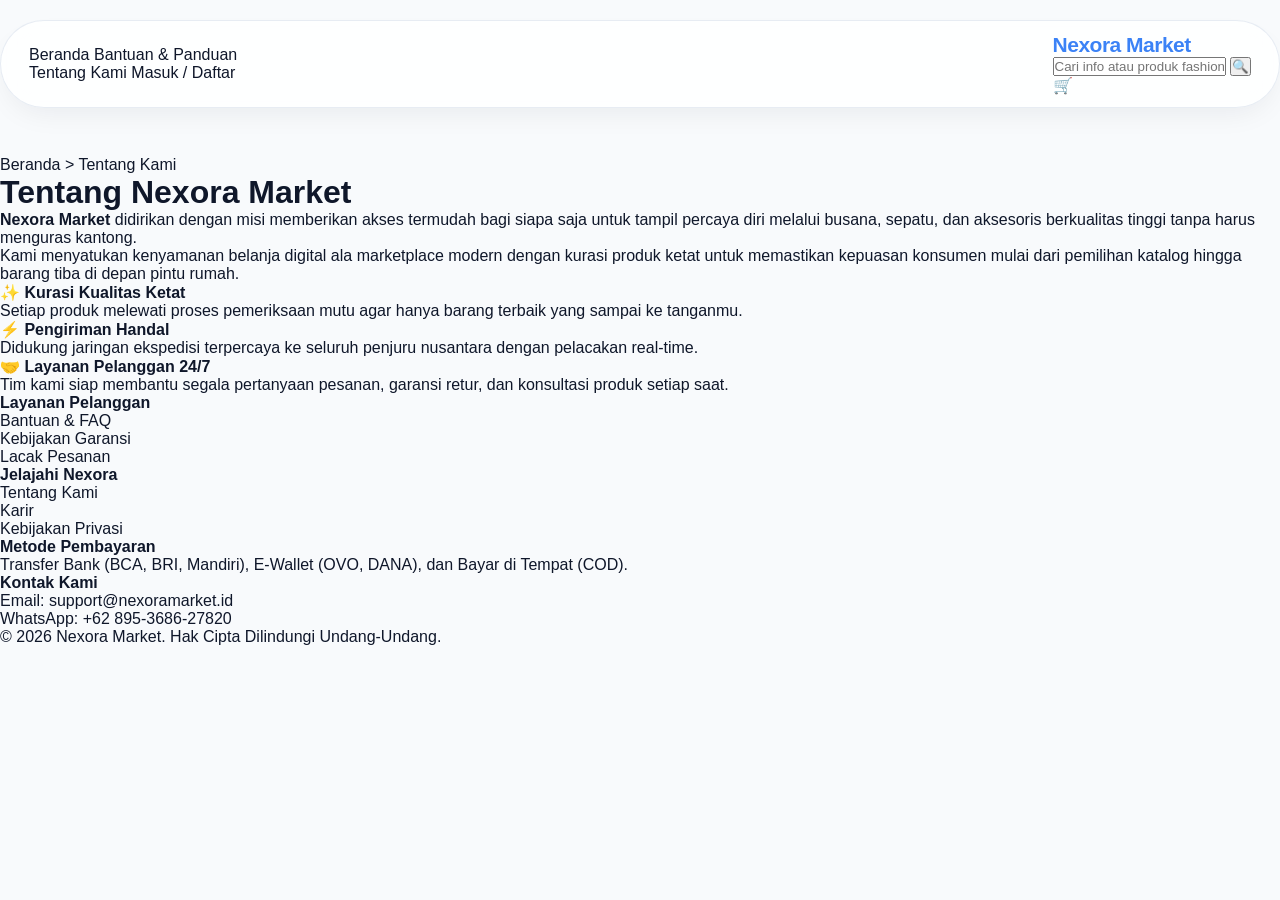
==== html/about.html @ 92c5cad9 "Add files via upload" ====
<!DOCTYPE html>
<html lang="id">
<head>
    <meta charset="UTF-8">
    <meta name="viewport" content="width=device-width, initial-scale=1.0">
    <title>Tentang Kami — Nexora Market</title>
    <link rel="stylesheet" href="../css/style.css">
</head>
<body>

    <header class="header-utama">
        <div class="top-bar-nav">
            <div class="top-bar-kiri">
                <a href="bagianDalam.html" id="linkBeranda" class="link-beranda">Beranda</a>
                <a href="#">Bantuan & Panduan</a>
            </div>
            <div class="top-bar-kanan">
                <span id="greetingArea" class="user-greeting" hidden></span>
                <a href="about.html" class="active">Tentang Kami</a>
                <a href="profile.html" id="navProfile" hidden>👤 Profil</a>
                <a href="login_daftar.html" id="navAuth">Masuk / Daftar</a>
            </div>
        </div>

        <div class="main-header-bar">
            <a href="bagianDalam.html" class="brand-logo-nexora">
                <span class="logo-icon"></span>
                <span>Nexora Market</span>
            </a>
            <div class="search-container-bar">
                <div class="search-box-bar">
                    <input type="text" placeholder="Cari info atau produk fashion...">
                    <button type="button">🔍</button>
                </div>
            </div>
            <a href="keranjang.html" class="cart-header-icon" title="Keranjang Belanja">
                🛒
                <span class="badge-keranjang" hidden>0</span>
            </a>
        </div>
    </header>

    <main class="utama">
        <div class="breadcrumb-nav">
            <a href="bagianDalam.html" class="link-beranda">Beranda</a> &gt; <span>Tentang Kami</span>
        </div>

        <div class="about-card-box">
            <h1>Tentang Nexora Market</h1>
            <p>
                <strong>Nexora Market</strong> didirikan dengan misi memberikan akses termudah bagi siapa saja untuk tampil percaya diri melalui busana, sepatu, dan aksesoris berkualitas tinggi tanpa harus menguras kantong.
            </p>
            <p>
                Kami menyatukan kenyamanan belanja digital ala marketplace modern dengan kurasi produk ketat untuk memastikan kepuasan konsumen mulai dari pemilihan katalog hingga barang tiba di depan pintu rumah.
            </p>

            <div class="about-grid-values">
                <div class="value-box">
                    <strong>✨ Kurasi Kualitas Ketat</strong>
                    <p>Setiap produk melewati proses pemeriksaan mutu agar hanya barang terbaik yang sampai ke tanganmu.</p>
                </div>
                <div class="value-box">
                    <strong>⚡ Pengiriman Handal</strong>
                    <p>Didukung jaringan ekspedisi terpercaya ke seluruh penjuru nusantara dengan pelacakan real-time.</p>
                </div>
                <div class="value-box">
                    <strong>🤝 Layanan Pelanggan 24/7</strong>
                    <p>Tim kami siap membantu segala pertanyaan pesanan, garansi retur, dan konsultasi produk setiap saat.</p>
                </div>
            </div>
        </div>
    </main>

    <footer class="kaki-marketplace">
        <div class="footer-inner-wrapper">
            <div class="footer-col">
                <h4>Layanan Pelanggan</h4>
                <ul>
                    <li><a href="#">Bantuan & FAQ</a></li>
                    <li><a href="#">Kebijakan Garansi</a></li>
                    <li><a href="#">Lacak Pesanan</a></li>
                </ul>
            </div>
            <div class="footer-col">
                <h4>Jelajahi Nexora</h4>
                <ul>
                    <li><a href="about.html">Tentang Kami</a></li>
                    <li><a href="#">Karir</a></li>
                    <li><a href="#">Kebijakan Privasi</a></li>
                </ul>
            </div>
            <div class="footer-col">
                <h4>Metode Pembayaran</h4>
                <p>Transfer Bank (BCA, BRI, Mandiri), E-Wallet (OVO, DANA), dan Bayar di Tempat (COD).</p>
            </div>
            <div class="footer-col">
                <h4>Kontak Kami</h4>
                <p>Email: support@nexoramarket.id</p>
                <p>WhatsApp: +62 895-3686-27820</p>
            </div>
        </div>
        <div class="footer-bottom-copy">
            &copy; 2026 Nexora Market. Hak Cipta Dilindungi Undang-Undang.
        </div>
    </footer>

    <script>
        window.NEXORA_PATHS = { 
            home: '../index.html', 
            login: 'login_daftar.html', 
            shop: 'bagianDalam.html',
            payment: 'pembayaran.html',
            profile: 'profile.html'
        };
    </script>
    <script src="../js/script.js"></script>
</body>
</html>
---- css/style.css ----
/* =========================================================
   NEXORA MARKET —
   Curved Glass UI, Balanced Spacing & Expansive Layout
   ========================================================= */

/* --- 1. DESIGN SYSTEM VARIABLES (LIGHT & DARK) --- */
:root {
  --bg-main: #f8fafc;
  --surface: #ffffff;
  --surface-subtle: #f1f5f9;
  --text-primary: #0f172a;
  --text-secondary: #475569;
  --text-muted: #94a3b8;
  --border-color: rgba(226, 232, 240, 0.8);
  --border-strong: rgba(203, 213, 225, 1);
  --accent: #0f172a;
  --primary-blue: #3b82f6;
  --primary-blue-hover: #2563eb;
  --danger: #ef4444;
  --danger-bg: #fee2e2;
  --success: #10b981;
  --success-bg: #dcfce7;
  
  /* Organic Smooth Rounding */
  --radius-xl: 32px;
  --radius-lg: 24px;
  --radius-md: 18px;
  --radius-sm: 12px;
  --radius-pill: 9999px;
  
  /* Soft Layered Shadows */
  --shadow-sm: 0 6px 16px -2px rgba(15, 23, 42, 0.05);
  --shadow-md: 0 12px 28px -5px rgba(15, 23, 42, 0.09);
  --shadow-hover: 0 22px 45px -10px rgba(15, 23, 42, 0.13);
  --shadow-modal: 0 35px 75px -15px rgba(15, 23, 42, 0.3);
  --nav-bg: rgba(255, 255, 255, 0.85);
}

[data-theme="dark"] {
  --bg-main: #0b0f19;
  --surface: #131b2e;
  --surface-subtle: #1e293b;
  --text-primary: #f8fafc;
  --text-secondary: #94a3b8;
  --text-muted: #64748b;
  --border-color: rgba(51, 65, 85, 0.7);
  --border-strong: rgba(71, 85, 105, 1);
  --accent: #3b82f6;
  --nav-bg: rgba(19, 27, 46, 0.85);
  --danger-bg: rgba(239, 68, 68, 0.15);
  --success-bg: rgba(16, 185, 129, 0.15);
  
  --shadow-sm: 0 6px 16px -2px rgba(0, 0, 0, 0.35);
  --shadow-md: 0 12px 28px -5px rgba(0, 0, 0, 0.45);
  --shadow-hover: 0 22px 45px -10px rgba(0, 0, 0, 0.55);
  --shadow-modal: 0 35px 75px -15px rgba(0, 0, 0, 0.75);
}

/* --- 2. GLOBAL RESET & BASE STYLES --- */
html {
  zoom: 100%;
  font-size: 16px;
}

* {
  box-sizing: border-box;
  margin: 0;
  padding: 0;
  font-family: 'Plus Jakarta Sans', -apple-system, BlinkMacSystemFont, sans-serif;
  transition: background-color 0.25s ease, border-color 0.25s ease, color 0.25s ease;
}

body {
  background-color: var(--bg-main);
  color: var(--text-primary);
  min-height: 100vh;
  padding-top: 20px;
  padding-bottom: 100px;
  -webkit-font-smoothing: antialiased;
  overflow-x: hidden;
}

a {
  text-decoration: none;
  color: inherit;
}

button, input, select, textarea {
  font-family: inherit;
}

/* Aturan Proteksi Hidden */
.btn-dock-login[hidden],
.btn-dock-profile[hidden],
#greetingArea[hidden],
.badge-keranjang[hidden],
.badge-diskon-katalog {
  display: none !important;
}

/* --- 3. EXPANSIVE CONTAINER (WIDE VIEWPORT) --- */
.navbar-nexora,
header.header-utama,
.bento-hero-section,
.kategori-container,
#katalogProduk,
.keranjang-wrapper,
.pembayaran-container,
.profil-wrapper {
  max-width: 1480px;
  margin-left: auto;
  margin-right: auto;
  padding-left: 24px;
  padding-right: 24px;
}

/* --- 4. FLOATING CAPSULE NAVBAR --- */
.navbar-nexora, 
header.header-utama {
  position: sticky;
  top: 20px;
  z-index: 999;
  margin-top: 0;
  margin-bottom: 48px;
  border-radius: var(--radius-pill);
  background: var(--nav-bg);
  backdrop-filter: blur(16px) saturate(180%);
  -webkit-backdrop-filter: blur(16px) saturate(180%);
  border: 1px solid var(--border-color);
  box-shadow: 0 12px 30px -10px rgba(15, 23, 42, 0.08);
  padding: 12px 28px;
  display: flex;
  align-items: center;
  justify-content: space-between;
  gap: 20px;
}

.brand-logo-nexora {
  font-size: 21px;
  font-weight: 800;
  letter-spacing: -0.5px;
  color: var(--text-primary);
  display: flex;
  align-items: center;
}

.brand-logo-nexora span {
  color: var(--primary-blue);
}

.search-capsule {
  display: flex;
  align-items: center;
  gap: 10px;
  background: var(--surface-subtle);
  padding: 10px 22px;
  border-radius: var(--radius-pill);
  flex-grow: 1;
  max-width: 520px;
  border: 1px solid transparent;
}

.search-capsule:focus-within {
  background: var(--surface);
  border-color: var(--primary-blue);
  box-shadow: 0 0 0 4px rgba(59, 130, 246, 0.15);
}

.search-capsule input {
  border: none;
  background: transparent;
  outline: none;
  width: 100%;
  font-size: 13.5px;
  color: var(--text-primary);
}

.search-icon {
  font-size: 15px;
  opacity: 0.6;
}

.nav-action-group {
  display: flex;
  align-items: center;
  gap: 12px;
}

/* Tombol About Berdampingan dengan Tombol Tema */
.btn-about-icon {
  width: 40px;
  height: 40px;
  border-radius: var(--radius-pill);
  border: 1px solid var(--border-color);
  background: var(--surface-subtle);
  color: var(--text-primary);
  font-size: 16px;
  font-weight: 800;
  cursor: pointer;
  display: flex;
  align-items: center;
  justify-content: center;
  transition: transform 0.2s ease, background 0.2s ease, border-color 0.2s ease, color 0.2s ease;
}

.btn-about-icon:hover {
  transform: scale(1.08);
  background: rgba(59, 130, 246, 0.15);
  border-color: var(--primary-blue);
  color: var(--primary-blue);
}

.btn-toggle-theme {
  border: 1px solid var(--border-color);
  background: var(--surface-subtle);
  color: var(--text-primary);
  width: 40px;
  height: 40px;
  border-radius: var(--radius-pill);
  display: flex;
  align-items: center;
  justify-content: center;
  cursor: pointer;
  font-size: 17px;
  transition: transform 0.2s ease, background 0.2s ease;
}

.btn-toggle-theme:hover {
  transform: scale(1.08);
  background: rgba(59, 130, 246, 0.15);
}

.tombol-keranjang {
  position: relative;
  font-size: 18px;
  padding: 9px 15px;
  border-radius: var(--radius-pill);
  background: var(--surface-subtle);
  border: 1px solid var(--border-color);
  display: flex;
  align-items: center;
  justify-content: center;
}

.tombol-keranjang:hover {
  background: rgba(59, 130, 246, 0.15);
}

.badge-keranjang {
  position: absolute;
  top: -4px;
  right: -4px;
  background: var(--danger);
  color: #ffffff;
  font-size: 10px;
  font-weight: 700;
  border-radius: var(--radius-pill);
  padding: 2px 7px;
}

.btn-dock-login, 
.btn-dock-profile {
  font-size: 13.5px;
  font-weight: 600;
  padding: 10px 22px;
  border-radius: var(--radius-pill);
  background: var(--text-primary);
  color: #ffffff;
  display: inline-flex;
  align-items: center;
  justify-content: center;
  border: none;
  cursor: pointer;
}

.btn-dock-login:hover, 
.btn-dock-profile:hover {
  opacity: 0.9;
}

[data-theme="dark"] .btn-dock-login,
[data-theme="dark"] .btn-dock-profile {
  background: var(--primary-blue);
  color: #ffffff;
}

.user-greeting {
  font-size: 13.5px;
  font-weight: 600;
  color: var(--text-secondary);
}

/* --- 5. BENTO SHOWCASE HERO --- */
.bento-hero-section {
  display: grid;
  grid-template-columns: 2.2fr 1fr 1fr;
  grid-template-rows: 240px 190px;
  gap: 24px;
  margin-bottom: 56px;
}

.bento-box {
  position: relative;
  border-radius: var(--radius-xl);
  overflow: hidden;
  border: 1px solid var(--border-color);
  box-shadow: var(--shadow-sm);
  transition: transform 0.35s cubic-bezier(0.16, 1, 0.3, 1), box-shadow 0.35s ease;
}

.bento-box:hover {
  transform: translateY(-4px);
  box-shadow: var(--shadow-hover);
}

.bento-main {
  grid-column: 1 / 2;
  grid-row: 1 / 3;
  background: linear-gradient(140deg, #0f172a 0%, #1e1b4b 100%);
  color: #ffffff;
  padding: 44px;
  display: flex;
  flex-direction: column;
  justify-content: flex-end;
}

.bento-tag {
  font-size: 11.5px;
  letter-spacing: 2px;
  text-transform: uppercase;
  color: #94a3b8;
  font-weight: 700;
  margin-bottom: 8px;
}

.bento-main h2 {
  font-size: 32px;
  font-weight: 800;
  line-height: 1.25;
  margin-bottom: 12px;
}

.bento-main p {
  font-size: 14.5px;
  color: #cbd5e1;
  max-width: 460px;
  margin-bottom: 26px;
  line-height: 1.6;
}

.bento-cta {
  display: inline-block;
  width: fit-content;
  background: #ffffff;
  color: #0f172a;
  padding: 11px 26px;
  border-radius: var(--radius-pill);
  font-weight: 700;
  font-size: 13px;
}

.bento-sub1 {
  grid-column: 2 / 4;
  grid-row: 1 / 2;
  background: linear-gradient(135deg, #e0e7ff 0%, #f5f3ff 100%);
  padding: 28px;
}

.bento-sub1 h3 {
  font-size: 18px;
  font-weight: 700;
  color: #312e81;
  margin: 6px 0 4px 0;
}

.bento-sub1 p {
  font-size: 13px;
  color: #4338ca;
  line-height: 1.5;
}

.bento-sub2 {
  background: var(--surface);
  padding: 24px;
}

.bento-sub3 {
  background: linear-gradient(135deg, #fef3c7 0%, #ffedd5 100%);
  padding: 24px;
}

.bento-sub2 h4, 
.bento-sub3 h4 {
  font-size: 14px;
  font-weight: 700;
  margin: 6px 0 3px 0;
}

.bento-sub2 p {
  font-size: 12px;
  color: var(--text-secondary);
}

.bento-sub3 p {
  font-size: 12px;
  color: #9a3412;
}

.bento-icon {
  font-size: 24px;
}

[data-theme="dark"] .bento-sub1 {
  background: linear-gradient(135deg, #1e1b4b 0%, #312e81 100%);
}
[data-theme="dark"] .bento-sub1 h3 { color: #c7d2fe; }
[data-theme="dark"] .bento-sub1 p { color: #a5b4fc; }

[data-theme="dark"] .bento-sub3 {
  background: linear-gradient(135deg, #451a03 0%, #78350f 100%);
}
[data-theme="dark"] .bento-sub3 p { color: #fed7aa; }

/* --- 6. CATEGORY PILLS & TABS --- */
.kategori-container {
  margin-bottom: 32px;
}

.kategori-scroll {
  display: flex;
  gap: 12px;
  overflow-x: auto;
  padding-bottom: 8px;
  scrollbar-width: none;
}

.kategori-scroll::-webkit-scrollbar {
  display: none;
}

.pill-kategori input {
  display: none;
}

.pill-kategori span {
  display: inline-block;
  padding: 10px 22px;
  border-radius: var(--radius-pill);
  background: var(--surface);
  border: 1px solid var(--border-color);
  font-size: 13.5px;
  font-weight: 600;
  color: var(--text-secondary);
  cursor: pointer;
  white-space: nowrap;
}

.pill-kategori input:checked + span {
  background: var(--text-primary);
  color: #ffffff;
  border-color: var(--text-primary);
}

[data-theme="dark"] .pill-kategori input:checked + span {
  background: var(--primary-blue);
  border-color: var(--primary-blue);
  color: #ffffff;
}

.filter-tab-bar {
  display: flex;
  gap: 8px;
  background: var(--surface-subtle);
  padding: 6px;
  border-radius: var(--radius-pill);
  max-width: fit-content;
  margin: 0 auto 48px auto;
}

.filter-tab-bar .tab-btn {
  border: none;
  background: transparent;
  padding: 9px 22px;
  border-radius: var(--radius-pill);
  font-size: 13px;
  font-weight: 600;
  color: var(--text-secondary);
  cursor: pointer;
}

.filter-tab-bar .tab-btn.active {
  background: var(--text-primary);
  color: #ffffff;
}

[data-theme="dark"] .filter-tab-bar .tab-btn.active {
  background: var(--primary-blue);
  color: #ffffff;
}

/* --- 7. CLEAN ORGANIC PRODUCT GRID --- */
#katalogProduk {
  display: grid;
  grid-template-columns: repeat(auto-fill, minmax(280px, 1fr));
  gap: 32px 24px;
  margin-bottom: 60px;
}

.pesan-katalog-kosong, 
.riwayat-kosong {
  grid-column: 1 / -1;
  text-align: center;
  padding: 56px 24px;
  background: var(--surface);
  border-radius: var(--radius-xl);
  border: 1px dashed var(--border-color);
  color: var(--text-secondary);
  font-size: 15px;
}

.container-sec {
  position: relative;
  border-radius: var(--radius-xl);
  background: var(--surface);
  border: 1px solid var(--border-color);
  padding: 14px;
  box-shadow: var(--shadow-sm);
  transition: all 0.35s cubic-bezier(0.34, 1.56, 0.64, 1);
  cursor: pointer;
  display: flex;
  flex-direction: column;
}

.container-sec:hover {
  transform: translateY(-6px);
  box-shadow: var(--shadow-hover), 0 0 0 2px var(--primary-blue);
}

.container-sec .kartu-gambar .gambar-produk {
  position: relative;
  width: 100%;
  aspect-ratio: 1 / 1;
  border-radius: var(--radius-lg);
  overflow: hidden;
  background: var(--surface-subtle);
}

.container-sec .kartu-gambar img {
  width: 100%;
  height: 100%;
  object-fit: cover;
  transition: transform 0.5s cubic-bezier(0.16, 1, 0.3, 1);
}

.container-sec:hover .kartu-gambar img {
  transform: scale(1.06);
}

.info-produk {
  padding: 16px 8px 8px 8px;
  display: flex;
  flex-direction: column;
  flex-grow: 1;
  justify-content: space-between;
}

.nama-produk {
  font-size: 14.5px;
  font-weight: 600;
  line-height: 1.4;
  color: var(--text-primary);
  margin-bottom: 14px;
  display: -webkit-box;
  -webkit-line-clamp: 2;
  -webkit-box-orient: vertical;
  overflow: hidden;
}

.info-bawah-produk {
  display: flex;
  align-items: flex-end;
  justify-content: space-between;
  border-top: 1px dashed var(--border-color);
  padding-top: 12px;
}

.harga-produk {
  font-size: 17.5px;
  font-weight: 800;
  color: var(--text-primary);
}

.lokasi-terjual {
  display: flex;
  flex-direction: column;
  align-items: flex-end;
  font-size: 11.5px;
  color: var(--text-secondary);
  font-weight: 500;
}

/* --- 8. PAGINATION SYSTEM --- */
.paginasi-container {
  display: flex;
  justify-content: center;
  gap: 10px;
  margin-top: 48px;
  margin-bottom: 24px;
}

.btn-halaman {
  width: 42px;
  height: 42px;
  border-radius: var(--radius-pill);
  border: 1px solid var(--border-color);
  background: var(--surface);
  color: var(--text-primary);
  font-size: 13.5px;
  font-weight: 600;
  cursor: pointer;
  display: inline-flex;
  align-items: center;
  justify-content: center;
}

.btn-halaman.aktif {
  background: var(--primary-blue);
  color: #ffffff;
  border-color: var(--primary-blue);
}

.btn-halaman:disabled {
  opacity: 0.4;
  cursor: not-allowed;
}

/* --- 9. KERANJANG, PEMBAYARAN & PROFIL LAYOUTS --- */
.keranjang-wrapper,
.pembayaran-container,
.profil-wrapper {
  margin-top: 16px;
}

.judul-halaman-keranjang {
  font-size: 26px;
  font-weight: 800;
  margin-bottom: 32px;
}

.keranjang-layout, 
.pembayaran-grid {
  display: grid;
  grid-template-columns: 1fr 400px;
  gap: 40px;
  align-items: start;
}

.profil-layout {
  display: grid;
  grid-template-columns: 290px 1fr;
  gap: 36px;
}

.daftar-keranjang-box,
.ringkasan-keranjang-card,
.form-bayar-box,
.pesanan-summary-box,
.profil-sidebar,
.profil-konten-area,
.kartu-auth-slider {
  background: var(--surface);
  border-radius: var(--radius-xl);
  border: 1px solid var(--border-color);
  box-shadow: var(--shadow-sm);
  padding: 34px;
}

.item-keranjang-card, 
.kartu-riwayat-item {
  display: grid;
  grid-template-columns: auto 2fr 1fr 1fr 1fr auto;
  align-items: center;
  gap: 20px;
  padding: 20px 24px;
  background: var(--surface-subtle);
  border-radius: var(--radius-lg);
  border: 1px solid var(--border-color);
  margin-bottom: 18px;
}

/* FOTO PRODUK KERANJANG BESAR */
.item-cart-detail {
  display: flex;
  align-items: center;
  gap: 18px;
}

.item-cart-detail img {
  width: 86px;
  height: 86px;
  aspect-ratio: 1 / 1;
  object-fit: cover;
  border-radius: var(--radius-lg);
  background: var(--surface);
  border: 1px solid var(--border-color);
  flex-shrink: 0;
}

.item-cart-detail h4 {
  font-size: 15px;
  font-weight: 700;
  line-height: 1.4;
  color: var(--text-primary);
}

.stepper-cart, 
.stepper-modal {
  display: inline-flex;
  align-items: center;
  border: 1px solid var(--border-color);
  border-radius: var(--radius-pill);
  background: var(--surface);
  padding: 4px;
}

.stepper-cart button, 
.stepper-modal button {
  width: 32px;
  height: 32px;
  border-radius: var(--radius-pill);
  border: none;
  background: var(--surface-subtle);
  color: var(--text-primary);
  cursor: pointer;
  font-weight: 800;
  font-size: 15px;
}

.input-cart-qty, 
.input-jumlah-modal {
  width: 42px;
  border: none;
  background: transparent;
  color: var(--text-primary);
  text-align: center;
  font-weight: 700;
  outline: none;
  font-size: 14px;
}

.subtotal-cart {
  font-weight: 800;
  font-size: 15px;
}

.btn-item-hapus {
  border: none;
  background: transparent;
  color: var(--danger);
  font-weight: 700;
  font-size: 13px;
  cursor: pointer;
  padding: 6px 14px;
  border-radius: var(--radius-pill);
}

.btn-item-hapus:hover {
  background: var(--danger-bg);
}

.baris-ringkasan {
  display: flex;
  justify-content: space-between;
  font-size: 14px;
  margin-bottom: 14px;
  color: var(--text-secondary);
}

.baris-ringkasan.total {
  border-top: 1px dashed var(--border-color);
  padding-top: 18px;
  margin-top: 18px;
  font-weight: 800;
  font-size: 17.5px;
  color: var(--text-primary);
}

/* DAFTAR MINI ITEM TERPILIH DI RINGKASAN KERANJANG */
.judul-mini-ringkasan {
  font-size: 12px;
  font-weight: 800;
  text-transform: uppercase;
  letter-spacing: 0.5px;
  color: var(--text-secondary);
  margin: 18px 0 12px 0;
  border-top: 1px dashed var(--border-color);
  padding-top: 16px;
}

.daftar-mini-ringkasan-box {
  display: flex;
  flex-direction: column;
  gap: 10px;
  max-height: 220px;
  overflow-y: auto;
  margin-bottom: 16px;
  padding-right: 4px;
}

.item-mini-ringkasan {
  display: flex;
  align-items: center;
  gap: 12px;
  background: var(--surface-subtle);
  padding: 10px 14px;
  border-radius: var(--radius-md);
  border: 1px solid var(--border-color);
}

.item-mini-ringkasan img {
  width: 40px;
  height: 40px;
  object-fit: cover;
  border-radius: var(--radius-sm);
  background: var(--surface);
  flex-shrink: 0;
}

.info-mini-ringkasan {
  flex-grow: 1;
  min-width: 0;
}

.nama-mini-ringkasan {
  font-size: 12px;
  font-weight: 700;
  color: var(--text-primary);
  white-space: nowrap;
  overflow: hidden;
  text-overflow: ellipsis;
}

.sub-mini-ringkasan {
  font-size: 11px;
  color: var(--text-secondary);
}

.harga-mini-ringkasan {
  font-size: 13px;
  font-weight: 800;
  color: var(--text-primary);
  flex-shrink: 0;
}

.pesan-mini-kosong {
  font-size: 12px;
  color: var(--text-muted);
  font-style: italic;
  padding: 8px 0;
}

.header-aksi-keranjang {
  display: flex;
  justify-content: space-between;
  align-items: center;
  border-bottom: 1px solid var(--border-color);
  padding-bottom: 16px;
  margin-bottom: 18px;
}

.label-pilih-semua {
  display: flex;
  align-items: center;
  gap: 10px;
  font-size: 14px;
  font-weight: 700;
  cursor: pointer;
}

.btn-kosongkan-keranjang {
  border: none;
  background: transparent;
  color: var(--danger);
  font-size: 13px;
  font-weight: 700;
  cursor: pointer;
  padding: 6px 12px;
  border-radius: var(--radius-pill);
}

.btn-kosongkan-keranjang:hover {
  background: var(--danger-bg);
}

.form-grup {
  display: flex;
  flex-direction: column;
  gap: 6px;
  margin-bottom: 20px;
}

.form-grup label {
  font-size: 12px;
  font-weight: 700;
  text-transform: uppercase;
  letter-spacing: 0.5px;
  color: var(--text-secondary);
}

.form-grup input, 
.form-grup textarea, 
.form-grup select {
  padding: 12px 18px;
  border-radius: var(--radius-md);
  border: 1px solid var(--border-color);
  background: var(--surface-subtle);
  color: var(--text-primary);
  font-size: 13.5px;
  outline: none;
}

.form-grup input:focus, 
.form-grup textarea:focus, 
.form-grup select:focus {
  background: var(--surface);
  border-color: var(--primary-blue);
  box-shadow: 0 0 0 4px rgba(59, 130, 246, 0.15);
}

.pilihan-metode-bayar {
  display: grid;
  grid-template-columns: repeat(auto-fit, minmax(130px, 1fr));
  gap: 12px;
  margin-bottom: 24px;
}

.metode-item input {
  display: none;
}

.metode-item span {
  display: block;
  text-align: center;
  padding: 14px 10px;
  border-radius: var(--radius-lg);
  border: 1px solid var(--border-color);
  background: var(--surface-subtle);
  font-size: 13px;
  font-weight: 700;
  cursor: pointer;
}

.metode-item input:checked + span {
  background: var(--text-primary);
  color: #ffffff;
  border-color: var(--text-primary);
}

[data-theme="dark"] .metode-item input:checked + span {
  background: var(--primary-blue);
  border-color: var(--primary-blue);
  color: #ffffff;
}

.baris-pesanan {
  display: flex;
  align-items: center;
  gap: 14px;
  margin-bottom: 16px;
}

.baris-pesanan img {
  width: 54px;
  height: 54px;
  object-fit: cover;
  border-radius: var(--radius-md);
}

.baris-pesanan-info {
  flex-grow: 1;
}

.baris-pesanan-info .nama-pesanan {
  font-size: 13px;
  font-weight: 600;
}

.baris-pesanan-info .qty-pesanan {
  font-size: 11.5px;
  color: var(--text-secondary);
}

.subtotal-pesanan {
  font-size: 13.5px;
  font-weight: 700;
}

.btn-checkout-action, 
.btn-auth-submit {
  width: 100%;
  padding: 15px;
  border-radius: var(--radius-pill);
  border: none;
  background: var(--primary-blue);
  color: #ffffff;
  font-weight: 700;
  font-size: 14px;
  cursor: pointer;
  display: inline-flex;
  align-items: center;
  justify-content: center;
}

.btn-checkout-action:hover, 
.btn-auth-submit:hover {
  background: var(--primary-blue-hover);
}

/* --- 10. PROFILE & ORDER HISTORY --- */
.avatar-bulat {
  width: 84px;
  height: 84px;
  border-radius: var(--radius-pill);
  background: var(--surface-subtle);
  color: var(--text-primary);
  font-size: 34px;
  display: flex;
  align-items: center;
  justify-content: center;
  margin-bottom: 16px;
  border: 1px solid var(--border-color);
}

.tab-nav-profil {
  display: flex;
  flex-direction: column;
  gap: 10px;
  width: 100%;
  margin-top: 24px;
}

.tab-profil-btn {
  width: 100%;
  text-align: left;
  padding: 12px 20px;
  border-radius: var(--radius-pill);
  border: none;
  background: transparent;
  font-weight: 600;
  font-size: 13.5px;
  color: var(--text-secondary);
  cursor: pointer;
}

.tab-profil-btn.active {
  background: var(--surface-subtle);
  color: var(--text-primary);
  font-weight: 700;
}

.kartu-riwayat-top {
  display: flex;
  justify-content: space-between;
  align-items: center;
  font-size: 13px;
  border-bottom: 1px solid var(--border-color);
  padding-bottom: 12px;
  margin-bottom: 16px;
}

.status-badge-selesai {
  background: var(--success-bg);
  color: var(--success);
  font-size: 11.5px;
  font-weight: 700;
  padding: 4px 14px;
  border-radius: var(--radius-pill);
}

.riwayat-produk-baris {
  display: flex;
  align-items: center;
  gap: 14px;
  margin-bottom: 14px;
}

.riwayat-produk-baris img {
  width: 50px;
  height: 50px;
  object-fit: cover;
  border-radius: var(--radius-md);
}

.riwayat-produk-info h4 {
  font-size: 14px;
  font-weight: 600;
}

.riwayat-produk-info span {
  font-size: 12px;
  color: var(--text-secondary);
}

.kartu-riwayat-bottom {
  display: flex;
  justify-content: space-between;
  align-items: center;
  border-top: 1px dashed var(--border-color);
  padding-top: 14px;
  margin-top: 14px;
  font-size: 14px;
}

/* --- 11. AUTHENTICATION TAB SLIDER --- */
.auth-wrapper {
  min-height: calc(100vh - 160px);
  display: flex;
  align-items: center;
  justify-content: center;
  padding: 32px 20px;
}

.kartu-auth-slider {
  max-width: 560px;
  width: 100%;
  padding: 46px 42px;
}

.auth-header-toggle {
  display: flex;
  background: var(--surface-subtle);
  padding: 6px;
  border-radius: var(--radius-pill);
  margin-bottom: 28px;
  gap: 8px;
}

.auth-tab-btn {
  flex: 1;
  border: none;
  background: transparent;
  text-align: center;
  padding: 12px 16px;
  font-size: 14px;
  font-weight: 700;
  color: var(--text-secondary);
  border-radius: var(--radius-pill);
  cursor: pointer;
}

.auth-tab-btn.active {
  background: var(--text-primary);
  color: #ffffff;
  box-shadow: 0 4px 14px rgba(15, 23, 42, 0.18);
}

[data-theme="dark"] .auth-tab-btn.active {
  background: var(--primary-blue);
  color: #ffffff;
}

.form-masuk[hidden], 
.form-daftar[hidden] {
  display: none !important;
}

.form-masuk, 
.form-daftar {
  width: 100%;
  animation: fadeInAuth 0.3s cubic-bezier(0.16, 1, 0.3, 1);
}

@keyframes fadeInAuth {
  from { opacity: 0; transform: translateY(8px); }
  to { opacity: 1; transform: translateY(0); }
}

.password-wrapper {
  position: relative;
  display: flex;
  align-items: center;
  width: 100%;
}

.password-wrapper input {
  width: 100%;
  padding-right: 48px;
}

.btn-toggle-pwd {
  position: absolute;
  right: 14px;
  background: transparent;
  border: none;
  cursor: pointer;
  font-size: 18px;
  opacity: 0.7;
}

.btn-toggle-pwd:hover {
  opacity: 1;
}

/* --- 12. POP-UP MODAL DETAILS & ABOUT --- */
.overlay-produk[hidden] {
  display: none !important;
}

.overlay-produk {
  position: fixed;
  inset: 0;
  background: rgba(15, 23, 42, 0.65);
  backdrop-filter: blur(12px);
  z-index: 10000;
  display: flex;
  align-items: center;
  justify-content: center;
  padding: 24px;
}

.kartu-modal-produk {
  position: relative;
  background: var(--surface);
  color: var(--text-primary);
  border-radius: var(--radius-xl);
  max-width: 960px;
  width: 100%;
  max-height: 88vh;
  overflow-y: auto;
  display: grid;
  grid-template-columns: 1.05fr 1.25fr;
  gap: 36px;
  padding: 38px 40px;
  box-shadow: var(--shadow-modal);
  border: 1px solid var(--border-color);
}

.tutup-modal-produk {
  position: absolute;
  top: 18px;
  right: 18px;
  width: 38px;
  height: 38px;
  border-radius: var(--radius-pill);
  border: none;
  background: var(--surface-subtle);
  color: var(--text-primary);
  font-size: 20px;
  cursor: pointer;
  display: flex;
  align-items: center;
  justify-content: center;
}

.tutup-modal-produk:hover {
  transform: scale(1.1);
  background: rgba(239, 68, 68, 0.15);
  color: var(--danger);
}

.modal-produk-gambar {
  display: flex;
  align-items: center;
  justify-content: center;
}

.modal-produk-gambar img {
  width: 100%;
  aspect-ratio: 1 / 1;
  object-fit: cover;
  border-radius: var(--radius-lg);
  box-shadow: var(--shadow-sm);
  background: var(--surface-subtle);
}

.modal-produk-info {
  display: flex;
  flex-direction: column;
  justify-content: center;
}

.modal-produk-info h3 {
  font-size: 22px;
  font-weight: 800;
  line-height: 1.35;
  margin-bottom: 10px;
}

.modal-baris-terjual {
  display: flex;
  gap: 10px;
  margin-bottom: 14px;
}

.badge-terjual-modal, 
.badge-kategori-modal {
  font-size: 12px;
  font-weight: 700;
  padding: 6px 14px;
  border-radius: var(--radius-pill);
  background: var(--surface-subtle);
}

.modal-produk-harga {
  font-size: 26px;
  font-weight: 800;
  letter-spacing: -0.5px;
  margin-bottom: 14px;
}

.modal-produk-deskripsi {
  font-size: 14px;
  color: var(--text-secondary);
  line-height: 1.6;
  margin-bottom: 20px;
}

.judul-spek-modal {
  font-size: 13px;
  font-weight: 800;
  text-transform: uppercase;
  letter-spacing: 0.5px;
  margin-bottom: 10px;
}

.modal-produk-spek {
  display: grid;
  grid-template-columns: 140px 1fr;
  gap: 8px 18px;
  font-size: 13.5px;
  margin-bottom: 24px;
  background: var(--surface-subtle);
  padding: 16px 20px;
  border-radius: var(--radius-md);
}

.modal-produk-spek dt {
  color: var(--text-secondary);
  font-weight: 500;
}

.modal-produk-spek dd {
  font-weight: 700;
}

.modal-jumlah-wrapper {
  display: flex;
  align-items: center;
  gap: 16px;
  margin-bottom: 24px;
}

.teks-stok-modal {
  font-size: 13px;
  font-weight: 600;
  color: var(--text-secondary);
}

.modal-produk-aksi {
  display: flex;
  gap: 14px;
}

.btn-tambah-keranjang, 
.btn-beli-sekarang {
  flex: 1;
  padding: 14px 20px;
  border-radius: var(--radius-pill);
  font-size: 14px;
  font-weight: 700;
  cursor: pointer;
  display: inline-flex;
  align-items: center;
  justify-content: center;
}

.btn-tambah-keranjang {
  border: 1px solid var(--text-primary);
  background: transparent;
  color: var(--text-primary);
}

[data-theme="dark"] .btn-tambah-keranjang {
  border-color: var(--border-strong);
}

.btn-beli-sekarang {
  border: none;
  background: var(--primary-blue);
  color: #ffffff;
}

/* Modal Khusus About */
.modal-about-card {
  max-width: 540px !important;
  text-align: center;
  display: flex !important;
  flex-direction: column;
  align-items: center;
  padding: 42px 34px !important;
}

.modal-about-icon-big {
  width: 68px;
  height: 68px;
  border-radius: var(--radius-pill);
  background: var(--surface-subtle);
  display: flex;
  align-items: center;
  justify-content: center;
  font-size: 30px;
  color: var(--primary-blue);
  margin-bottom: 18px;
  border: 1px solid var(--border-color);
}

.modal-about-judul {
  font-size: 21px;
  font-weight: 800;
  margin-bottom: 10px;
  color: var(--text-primary);
}

.modal-about-deskripsi {
  font-size: 14px;
  color: var(--text-secondary);
  line-height: 1.6;
  margin-bottom: 24px;
}

.modal-about-versi {
  background: var(--surface-subtle);
  padding: 12px 22px;
  border-radius: var(--radius-pill);
  font-size: 12.5px;
  font-weight: 600;
  color: var(--text-muted);
  width: 100%;
  border: 1px solid var(--border-color);
}

/* --- 13. FLOATING TOAST NOTIFICATIONS --- */
.notifikasi-global {
  position: fixed;
  bottom: 28px;
  right: 28px;
  z-index: 100000;
  padding: 14px 26px;
  border-radius: var(--radius-pill);
  font-size: 13.5px;
  font-weight: 600;
  background: #0f172a;
  color: #ffffff;
  box-shadow: 0 12px 30px rgba(0, 0, 0, 0.25);
  transform: translateY(30px);
  opacity: 0;
  transition: all 0.3s cubic-bezier(0.16, 1, 0.3, 1);
}

.notifikasi-global.tampil {
  transform: translateY(0);
  opacity: 1;
}

.notifikasi-error { background: var(--danger); }
.notifikasi-sukses { background: var(--success); }
.notifikasi-keranjang { background: var(--primary-blue); }

/* --- 14. RESPONSIVE BREAKPOINTS --- */
@media (max-width: 960px) {
  .navbar-nexora {
    flex-wrap: wrap;
  }
  .bento-hero-section {
    grid-template-columns: 1fr;
    grid-template-rows: auto;
  }
  .bento-main, .bento-sub1 {
    grid-column: auto;
    grid-row: auto;
  }
  .keranjang-layout, 
  .pembayaran-grid, 
  .profil-layout {
    grid-template-columns: 1fr;
  }
  .item-keranjang-card {
    grid-template-columns: 1fr;
  }
  .kartu-modal-produk {
    grid-template-columns: 1fr;
  }
}
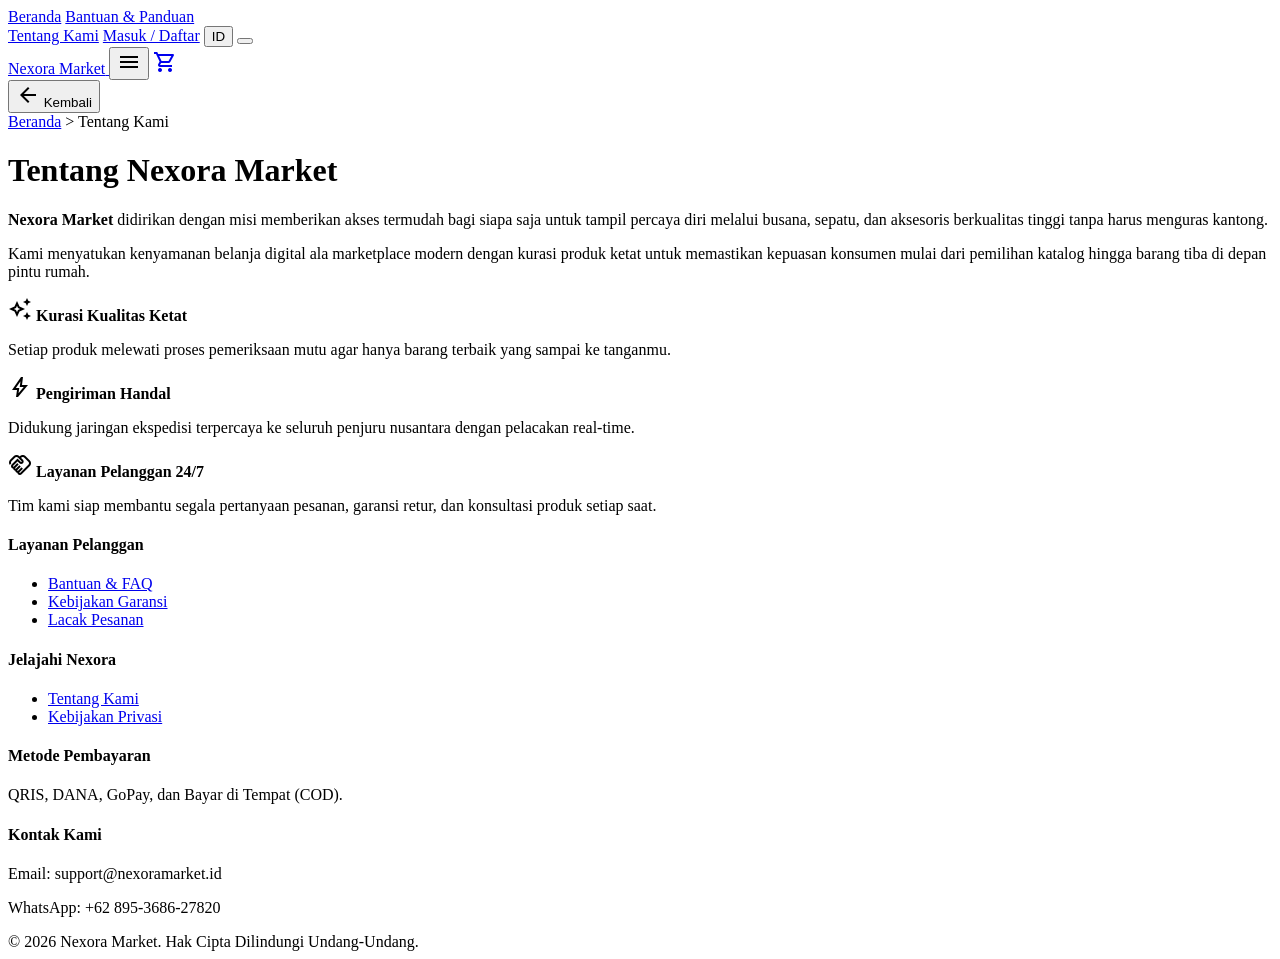
==== commit ebb1bd76: "Add files via upload" ====
--- a/html/about.html
+++ b/html/about.html
@@ -1,118 +1,140 @@
-<!DOCTYPE html>
-<html lang="id">
-<head>
-    <meta charset="UTF-8">
-    <meta name="viewport" content="width=device-width, initial-scale=1.0">
-    <title>Tentang Kami — Nexora Market</title>
-    <link rel="stylesheet" href="../css/style.css">
-</head>
-<body>
-
-    <header class="header-utama">
-        <div class="top-bar-nav">
-            <div class="top-bar-kiri">
-                <a href="bagianDalam.html" id="linkBeranda" class="link-beranda">Beranda</a>
-                <a href="#">Bantuan & Panduan</a>
-            </div>
-            <div class="top-bar-kanan">
-                <span id="greetingArea" class="user-greeting" hidden></span>
-                <a href="about.html" class="active">Tentang Kami</a>
-                <a href="profile.html" id="navProfile" hidden>👤 Profil</a>
-                <a href="login_daftar.html" id="navAuth">Masuk / Daftar</a>
-            </div>
-        </div>
-
-        <div class="main-header-bar">
-            <a href="bagianDalam.html" class="brand-logo-nexora">
-                <span class="logo-icon"></span>
-                <span>Nexora Market</span>
-            </a>
-            <div class="search-container-bar">
-                <div class="search-box-bar">
-                    <input type="text" placeholder="Cari info atau produk fashion...">
-                    <button type="button">🔍</button>
-                </div>
-            </div>
-            <a href="keranjang.html" class="cart-header-icon" title="Keranjang Belanja">
-                🛒
-                <span class="badge-keranjang" hidden>0</span>
-            </a>
-        </div>
-    </header>
-
-    <main class="utama">
-        <div class="breadcrumb-nav">
-            <a href="bagianDalam.html" class="link-beranda">Beranda</a> &gt; <span>Tentang Kami</span>
-        </div>
-
-        <div class="about-card-box">
-            <h1>Tentang Nexora Market</h1>
-            <p>
-                <strong>Nexora Market</strong> didirikan dengan misi memberikan akses termudah bagi siapa saja untuk tampil percaya diri melalui busana, sepatu, dan aksesoris berkualitas tinggi tanpa harus menguras kantong.
-            </p>
-            <p>
-                Kami menyatukan kenyamanan belanja digital ala marketplace modern dengan kurasi produk ketat untuk memastikan kepuasan konsumen mulai dari pemilihan katalog hingga barang tiba di depan pintu rumah.
-            </p>
-
-            <div class="about-grid-values">
-                <div class="value-box">
-                    <strong>✨ Kurasi Kualitas Ketat</strong>
-                    <p>Setiap produk melewati proses pemeriksaan mutu agar hanya barang terbaik yang sampai ke tanganmu.</p>
-                </div>
-                <div class="value-box">
-                    <strong>⚡ Pengiriman Handal</strong>
-                    <p>Didukung jaringan ekspedisi terpercaya ke seluruh penjuru nusantara dengan pelacakan real-time.</p>
-                </div>
-                <div class="value-box">
-                    <strong>🤝 Layanan Pelanggan 24/7</strong>
-                    <p>Tim kami siap membantu segala pertanyaan pesanan, garansi retur, dan konsultasi produk setiap saat.</p>
-                </div>
-            </div>
-        </div>
-    </main>
-
-    <footer class="kaki-marketplace">
-        <div class="footer-inner-wrapper">
-            <div class="footer-col">
-                <h4>Layanan Pelanggan</h4>
-                <ul>
-                    <li><a href="#">Bantuan & FAQ</a></li>
-                    <li><a href="#">Kebijakan Garansi</a></li>
-                    <li><a href="#">Lacak Pesanan</a></li>
-                </ul>
-            </div>
-            <div class="footer-col">
-                <h4>Jelajahi Nexora</h4>
-                <ul>
-                    <li><a href="about.html">Tentang Kami</a></li>
-                    <li><a href="#">Karir</a></li>
-                    <li><a href="#">Kebijakan Privasi</a></li>
-                </ul>
-            </div>
-            <div class="footer-col">
-                <h4>Metode Pembayaran</h4>
-                <p>Transfer Bank (BCA, BRI, Mandiri), E-Wallet (OVO, DANA), dan Bayar di Tempat (COD).</p>
-            </div>
-            <div class="footer-col">
-                <h4>Kontak Kami</h4>
-                <p>Email: support@nexoramarket.id</p>
-                <p>WhatsApp: +62 895-3686-27820</p>
-            </div>
-        </div>
-        <div class="footer-bottom-copy">
-            &copy; 2026 Nexora Market. Hak Cipta Dilindungi Undang-Undang.
-        </div>
-    </footer>
-
-    <script>
-        window.NEXORA_PATHS = { 
-            home: '../index.html', 
-            login: 'login_daftar.html', 
-            shop: 'bagianDalam.html',
-            payment: 'pembayaran.html',
-            profile: 'profile.html'
-        };
-    </script>
-    <script src="../js/script.js"></script>
-</body>
-</html>+<!DOCTYPE html>
+<html lang="id">
+
+<head>
+    <meta charset="UTF-8">
+    <meta name="viewport" content="width=device-width, initial-scale=1.0">
+    <title data-i18n="judul.about">Tentang Kami — Nexora Market</title>
+    <link rel="icon" href="../asset/nexora.ico?v=4" sizes="any">
+    <link rel="icon" type="image/svg+xml" href="../asset/nexora.svg?v=4">
+    <link rel="icon" type="image/png" sizes="192x192" href="../asset/nexora.png?v=4">
+    <link rel="apple-touch-icon" href="../asset/nexora.png?v=4">
+    <link rel="stylesheet" href="../css/style.css">
+    <link rel="stylesheet" href="../css/responsive.css">
+    <!-- Google Material Symbols: dipakai untuk seluruh ikon di situs ini (menggantikan emoji/stiker) -->
+    <link rel="preconnect" href="https://fonts.googleapis.com">
+    <link rel="preconnect" href="https://fonts.gstatic.com" crossorigin>
+    <link rel="stylesheet" href="https://fonts.googleapis.com/css2?family=Material+Symbols+Outlined:opsz,wght,FILL,GRAD@20..48,100..700,0..1,-50..200&display=block">
+</head>
+
+<body>
+
+    <header class="header-utama">
+        <div class="top-bar-nav">
+            <div class="top-bar-kiri">
+                <a href="bagianDalam.html" id="linkBeranda" class="link-beranda" data-i18n="nav.beranda">Beranda</a>
+                <a href="layanan-pelanggan.html" data-i18n="nav.bantuanPanduan">Bantuan & Panduan</a>
+            </div>
+            <div class="top-bar-kanan">
+                <span id="greetingArea" class="user-greeting js-greeting-area" hidden></span>
+                <a href="about.html" class="active" data-i18n="nav.tentangKami">Tentang Kami</a>
+                <a href="profile.html" id="navProfile" class="js-nav-profile" hidden><span class="material-symbols-outlined" aria-hidden="true" translate="no">person</span><span data-i18n="nav.profil"> Profil</span></a>
+                <a href="login_daftar.html" id="navAuth" class="js-nav-auth" data-i18n="nav.masukDaftar">Masuk / Daftar</a>
+                <button type="button" class="btn-toggle-lang" data-i18n-title="bahasa.judul" title="Ganti Bahasa">ID</button>
+                <button type="button" class="btn-toggle-theme" data-i18n-title="tema.keGelap" title="Ganti Tema"></button>
+            </div>
+        </div>
+
+        <!-- Header halaman ini tanpa kotak pencarian: kelas pembantu di bawah
+             menjaga logo tetap di kiri & ikon keranjang di kanan. -->
+        <div class="main-header-bar main-header-bar--tanpa-cari">
+            <a href="bagianDalam.html" class="brand-logo-nexora">
+                <span class="logo-icon"></span>
+                <span>Nexora Market</span>
+            </a>
+            <button type="button" id="btnMenuMobile" class="btn-hamburger" data-i18n-aria="nav.bukaMenu" aria-label="Buka menu"><span class="material-symbols-outlined" aria-hidden="true" translate="no">menu</span></button>
+            <a href="keranjang.html" class="cart-header-icon" data-i18n-title="nav.keranjangBelanja" title="Keranjang Belanja">
+                <span class="material-symbols-outlined" aria-hidden="true" translate="no">shopping_cart</span>
+                <span class="badge-keranjang" hidden>0</span>
+            </a>
+        </div>
+
+        <nav id="menuMobileDropdown" class="menu-mobile-dropdown" hidden>
+            <span class="user-greeting js-greeting-area" hidden></span>
+            <a href="bagianDalam.html"><span class="material-symbols-outlined" aria-hidden="true" translate="no">home</span><span data-i18n="nav.beranda"> Beranda</span></a>
+            <a href="profile.html" class="js-nav-profile" hidden><span class="material-symbols-outlined" aria-hidden="true" translate="no">person</span><span data-i18n="nav.profile"> Profile</span></a>
+            <a href="keranjang.html"><span class="material-symbols-outlined" aria-hidden="true" translate="no">shopping_cart</span><span data-i18n="nav.keranjang"> Keranjang</span></a>
+            <a href="layanan-pelanggan.html"><span class="material-symbols-outlined" aria-hidden="true" translate="no">help</span><span data-i18n="nav.bantuanPanduan"> Bantuan & Panduan</span></a>
+            <a href="about.html"><span class="material-symbols-outlined" aria-hidden="true" translate="no">info</span><span data-i18n="nav.tentangKami"> Tentang Kami</span></a>
+            <a href="login_daftar.html" class="js-nav-auth" data-i18n="nav.masukDaftar">Masuk / Daftar</a>
+            <button type="button" class="btn-toggle-lang" data-i18n-title="bahasa.judul" title="Ganti Bahasa">ID</button>
+            <button type="button" class="btn-toggle-theme" data-i18n-title="tema.keGelap" title="Ganti Tema"></button>
+        </nav>
+    </header>
+
+    <main class="utama">
+        <button type="button" class="btn-kembali" onclick="window.history.back()"><span class="material-symbols-outlined" aria-hidden="true" translate="no">arrow_back</span><span class="btn-kembali-label" data-i18n="nav.kembali"> Kembali</span></button>
+        <div class="breadcrumb-nav">
+            <a href="bagianDalam.html" class="link-beranda" data-i18n="nav.beranda">Beranda</a> &gt; <span data-i18n="about.breadcrumb">Tentang Kami</span>
+        </div>
+
+        <div class="about-card-box">
+            <h1 data-i18n="about.judul">Tentang Nexora Market</h1>
+            <p data-i18n="about.paragraf1">
+                <strong data-i18n="about.brand">Nexora Market</strong> didirikan dengan misi memberikan akses termudah bagi siapa saja untuk
+                tampil percaya diri melalui busana, sepatu, dan aksesoris berkualitas tinggi tanpa harus menguras
+                kantong.
+            </p>
+            <p data-i18n="about.paragraf2">
+                Kami menyatukan kenyamanan belanja digital ala marketplace modern dengan kurasi produk ketat untuk
+                memastikan kepuasan konsumen mulai dari pemilihan katalog hingga barang tiba di depan pintu rumah.
+            </p>
+
+            <div class="about-grid-values">
+                <div class="value-box">
+                    <strong><span class="material-symbols-outlined" aria-hidden="true" translate="no">auto_awesome</span><span data-i18n="about.nilai1Judul"> Kurasi Kualitas Ketat</span></strong>
+                    <p data-i18n="about.nilai1Desk">Setiap produk melewati proses pemeriksaan mutu agar hanya barang terbaik yang sampai ke tanganmu.
+                    </p>
+                </div>
+                <div class="value-box">
+                    <strong><span class="material-symbols-outlined" aria-hidden="true" translate="no">bolt</span><span data-i18n="about.nilai2Judul"> Pengiriman Handal</span></strong>
+                    <p data-i18n="about.nilai2Desk">Didukung jaringan ekspedisi terpercaya ke seluruh penjuru nusantara dengan pelacakan real-time.
+                    </p>
+                </div>
+                <div class="value-box">
+                    <strong><span class="material-symbols-outlined" aria-hidden="true" translate="no">handshake</span><span data-i18n="about.nilai3Judul"> Layanan Pelanggan 24/7</span></strong>
+                    <p data-i18n="about.nilai3Desk">Tim kami siap membantu segala pertanyaan pesanan, garansi retur, dan konsultasi produk setiap
+                        saat.</p>
+                </div>
+            </div>
+        </div>
+    </main>
+
+    <footer class="kaki-marketplace">
+        <div class="footer-inner-wrapper">
+            <div class="footer-col">
+                <h4 data-i18n="footer.layananPelanggan">Layanan Pelanggan</h4>
+                <ul>
+                    <li><a href="layanan-pelanggan.html#bantuan-faq" data-i18n="footer.bantuanFaq">Bantuan & FAQ</a></li>
+                    <li><a href="layanan-pelanggan.html#garansi" data-i18n="footer.garansi">Kebijakan Garansi</a></li>
+                    <li><a href="layanan-pelanggan.html#lacak-pesanan" data-i18n="footer.lacakPesanan">Lacak Pesanan</a></li>
+                </ul>
+            </div>
+            <div class="footer-col">
+                <h4 data-i18n="footer.jelajahi">Jelajahi Nexora</h4>
+                <ul>
+                    <li><a href="about.html" data-i18n="nav.tentangKami">Tentang Kami</a></li>
+                    <li><a href="layanan-pelanggan.html#kebijakan-privasi" data-i18n="footer.kebijakanPrivasi">Kebijakan Privasi</a></li>
+                </ul>
+            </div>
+            <div class="footer-col">
+                <h4 data-i18n="footer.metodePembayaran">Metode Pembayaran</h4>
+                <p data-i18n="footer.metodeDesk">QRIS, DANA, GoPay, dan Bayar di Tempat (COD).</p>
+            </div>
+            <div class="footer-col">
+                <h4 data-i18n="footer.kontakKami">Kontak Kami</h4>
+                <p data-i18n="footer.email">Email: support@nexoramarket.id</p>
+                <p data-i18n="footer.wa">WhatsApp: +62 895-3686-27820</p>
+            </div>
+        </div>
+        <div class="footer-bottom-copy" data-i18n="footer.hakCipta">
+            &copy; 2026 Nexora Market. Hak Cipta Dilindungi Undang-Undang.
+        </div>
+    </footer>
+
+    <!-- bahasa.js WAJIB dimuat sebelum script.js -->
+    <script src="../js/bahasa.js"></script>
+    <script src="../js/script.js"></script>
+</body>
+
+</html>
